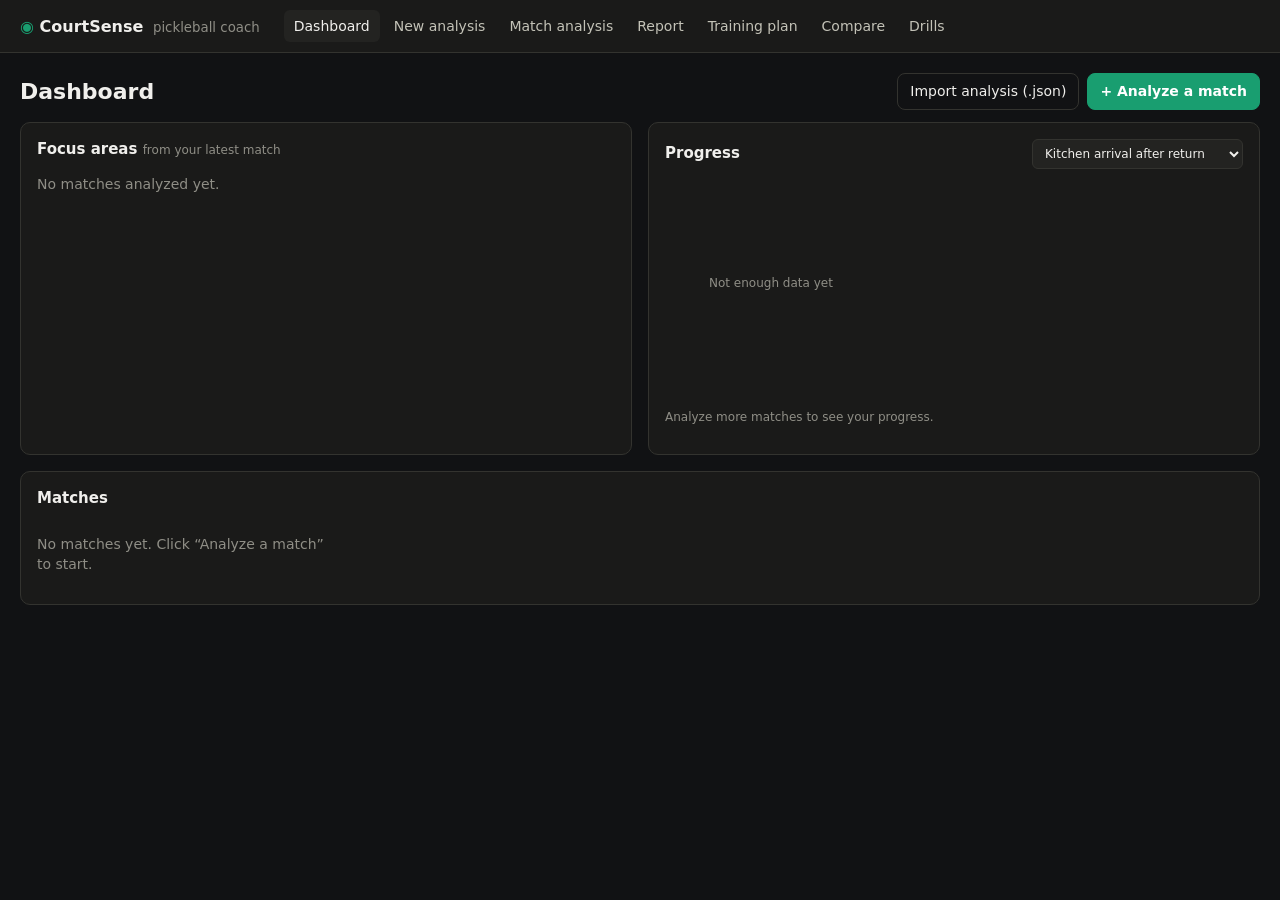
==== app/index.html @ 00f282c9 "Add player and ball calibration steps - Player calibration: detect players on a chosen frame, click-" ====
<!doctype html>
<html lang="en">
<head>
<meta charset="utf-8">
<meta name="viewport" content="width=device-width, initial-scale=1">
<title>CourtSense — Pickleball Coach</title>
<link rel="stylesheet" href="css/styles.css">
</head>
<body>
<header class="topbar no-print">
  <div class="brand"><span class="logo">◉</span> CourtSense <small>pickleball coach</small></div>
  <nav id="nav">
    <button data-view="dashboard" class="active">Dashboard</button>
    <button data-view="new">New analysis</button>
    <button data-view="analysis">Match analysis</button>
    <button data-view="report">Report</button>
    <button data-view="plan">Training plan</button>
    <button data-view="compare">Compare</button>
    <button data-view="drills">Drills</button>
  </nav>
</header>

<main>
  <!-- DASHBOARD -->
  <section id="view-dashboard" class="view active">
    <div class="row-head">
      <h1>Dashboard</h1>
      <div class="actions">
        <label class="btn ghost">Import analysis (.json)<input type="file" id="importJson" accept=".json" hidden></label>
        <button class="btn primary" data-goto="new">+ Analyze a match</button>
      </div>
    </div>
    <div class="grid-2">
      <div class="card">
        <h2>Focus areas <small>from your latest match</small></h2>
        <div id="focusAreas" class="muted">No matches analyzed yet.</div>
      </div>
      <div class="card">
        <div class="row-head small">
          <h2>Progress</h2>
          <select id="trendMetric"></select>
        </div>
        <div class="chart-wrap"><canvas id="trendChart" height="220"></canvas><div class="tooltip" id="trendTip"></div></div>
        <p class="muted small" id="trendNote"></p>
      </div>
    </div>
    <div class="card">
      <h2>Matches</h2>
      <div id="matchList" class="match-list"></div>
    </div>
  </section>

  <!-- NEW ANALYSIS -->
  <section id="view-new" class="view">
    <h1>New analysis</h1>
    <ol class="steps" id="steps">
      <li data-step="1" class="active">Video & setup</li>
      <li data-step="2">Court calibration</li>
      <li data-step="3">Player calibration</li>
      <li data-step="4">Ball calibration</li>
      <li data-step="5">Processing</li>
    </ol>

    <div class="step-pane active" data-pane="1">
      <div class="grid-2">
        <div class="card">
          <h2>1. Choose video</h2>
          <label class="dropzone" id="dropzone">
            <input type="file" id="videoInput" accept="video/*" hidden>
            <div class="dz-icon">⬆</div>
            <div><b>Drop a match video here</b> or click to browse</div>
            <div class="muted small" id="videoInfo">MP4 / MOV / WebM. The video stays on your computer.</div>
          </label>
          <div class="link-import">
            <div class="or"><span>or import from a link</span></div>
            <div class="link-row">
              <input id="linkInput" type="url" placeholder="https://www.youtube.com/watch?v=…  (YouTube, Vimeo, direct .mp4)">
              <button type="button" class="btn" id="linkBtn">Import</button>
            </div>
            <div class="progress slim" id="linkProg" hidden><div></div></div>
            <div class="muted small" id="linkStatus">Only import videos you own or have permission to analyze.</div>
          </div>
          <div class="tips">
            <h3>Recording tips</h3>
            <ul>
              <li>Film from <b>behind the baseline, raised 2–3 m</b>, centered, whole court in frame.</li>
              <li><b>60 fps, 1080p</b>, tripod or fence mount — no hand-held.</li>
              <li>Keep teams on the same ends (trim with start/end if they switch sides).</li>
            </ul>
          </div>
        </div>
        <div class="card">
          <h2>2. Match details</h2>
          <form id="setupForm" class="form">
            <label>Match name <input name="name" placeholder="Sunday doubles vs. Club"></label>
            <div class="form-row">
              <label>Format
                <select name="format"><option value="doubles">Doubles</option><option value="singles">Singles</option></select>
              </label>
              <label>Skill level
                <select name="skill"><option>3.0</option><option selected>3.5</option><option>4.0</option><option>4.5</option></select>
              </label>
            </div>
            <label>Your team is on the
              <select name="myTeam"><option value="A">near side (closest to camera)</option><option value="B">far side</option></select>
            </label>
            <div class="form-row">
              <label>Start (s) <input name="rangeStart" type="number" min="0" step="1" value="0"></label>
              <label>End (s) <input name="rangeEnd" type="number" min="0" step="1" placeholder="end"></label>
            </div>
            <details>
              <summary>Analysis settings</summary>
              <div class="form-row">
                <label>Analysis rate
                  <select name="fps"><option value="5">5 fps (fastest)</option><option value="10" selected>10 fps (balanced)</option><option value="15">15 fps (more accurate)</option><option value="20">20 fps (slow)</option></select>
                </label>
                <label>Pose model
                  <select name="model"><option value="lite" selected>Lite (fast)</option><option value="full">Full (accurate)</option><option value="heavy">Heavy (slowest)</option></select>
                </label>
              </div>
              <label class="check"><input type="checkbox" name="crops" checked> Two-pass crops (better for far-side players)</label>
              <label class="check"><input type="checkbox" name="ball" checked> Ball tracking (experimental)</label>
            </details>
            <button type="button" class="btn primary" id="toCalibrate" disabled>Next: calibrate court →</button>
          </form>
        </div>
      </div>
    </div>

    <div class="step-pane" data-pane="2">
      <div class="card">
        <div class="row-head small">
          <h2>Click the 4 court corners</h2>
          <div class="actions">
            <button class="btn ghost" id="calReset">Reset points</button>
            <button class="btn primary" id="calConfirm" disabled>Next: players →</button>
          </div>
        </div>
        <p class="muted" id="calHint">Click in order: <b>1 far-left</b>, <b>2 far-right</b>, <b>3 near-right</b>, <b>4 near-left</b> (outer baseline/sideline corners). Drag points to adjust.</p>
        <div class="cal-wrap"><canvas id="calCanvas"></canvas></div>
        <label class="scrub">Frame <input type="range" id="calScrub" min="0" max="100" step="0.1" value="0"> <span id="calTime">0:00</span></label>
      </div>
    </div>

    <div class="step-pane" data-pane="3">
      <div class="card">
        <div class="row-head small">
          <h2>Identify the players</h2>
          <div class="actions">
            <button class="btn ghost" id="plBack">← Court</button>
            <button class="btn ghost" id="plDetect">Re-detect on this frame</button>
            <button class="btn primary" id="plConfirm">Next: ball →</button>
          </div>
        </div>
        <p class="muted" id="plHint">Pick a frame where all players are visible and standing apart (ideally near the start of the analysis range). Select a player on the right, then click their skeleton.</p>
        <div class="calib-grid">
          <div class="cal-wrap"><canvas id="plCanvas"></canvas></div>
          <div>
            <div id="plSlots" class="slot-list"></div>
            <p class="muted small">The shirt colour sampled here is used to keep each player's identity when partners cross or someone is briefly hidden. If a player isn't detected, click on their <b>feet</b> to place them manually.</p>
          </div>
        </div>
        <label class="scrub">Frame <input type="range" id="plScrub" min="0" max="100" step="0.1" value="0"> <span id="plTime">0:00</span></label>
      </div>
    </div>

    <div class="step-pane" data-pane="4">
      <div class="card">
        <div class="row-head small">
          <h2>Calibrate the ball</h2>
          <div class="actions">
            <button class="btn ghost" id="ballBack">← Players</button>
            <button class="btn ghost" id="ballTest">Test detection on this frame</button>
            <button class="btn ghost" id="ballSkip">Skip ball tracking</button>
            <button class="btn primary" id="ballConfirm" disabled>Start analysis →</button>
          </div>
        </div>
        <p class="muted" id="ballHint">Scrub to a frame where the ball is clearly visible and click its centre. Set the size so the ring matches the ball. Add 2–3 samples from different spots (sun / shade, near / far) for best results.</p>
        <div class="calib-grid">
          <div class="cal-wrap"><canvas id="ballCanvas"></canvas></div>
          <div>
            <label class="scrub">Ball size <input type="range" id="ballSize" min="3" max="48" step="1" value="10"> <span id="ballSizeVal" class="mono">10 px</span></label>
            <canvas id="ballZoom" width="168" height="168" class="zoom"></canvas>
            <div id="ballSamples" class="sample-list"></div>
            <div id="ballTestResult" class="muted small"></div>
          </div>
        </div>
        <label class="scrub">Frame <input type="range" id="ballScrub" min="0" max="100" step="0.04" value="0"> <span id="ballTime">0:00</span>
          <button type="button" class="btn small ghost" id="ballPrev">◀ frame</button><button type="button" class="btn small ghost" id="ballNext">frame ▶</button></label>
      </div>
    </div>

    <div class="step-pane" data-pane="5">
      <div class="card">
        <div class="row-head small">
          <h2>Analyzing…</h2>
          <button class="btn ghost" id="cancelProc">Cancel</button>
        </div>
        <div class="progress"><div id="procBar"></div></div>
        <p id="procStatus" class="muted">Loading pose model…</p>
        <div class="cal-wrap"><canvas id="procCanvas"></canvas></div>
      </div>
    </div>
  </section>

  <!-- ANALYSIS -->
  <section id="view-analysis" class="view">
    <div id="noMatch" class="card empty">Open a match from the dashboard or start a new analysis.</div>
    <div id="analysisRoot" hidden>
      <div class="row-head">
        <h1 id="matchTitle">Match</h1>
        <div class="actions">
          <button class="btn ghost" id="btnHighlights">▶ Highlights</button>
          <button class="btn ghost" id="btnExportReel">Export reel (.webm)</button>
          <button class="btn ghost" id="btnExportJson">Export data</button>
          <button class="btn ghost" id="btnSettings">Players & settings</button>
        </div>
      </div>
      <div id="attachVideo" class="banner" hidden>
        Video not loaded. <label class="btn primary small">Attach video file<input type="file" id="attachInput" accept="video/*" hidden></label>
        <button class="btn small ghost" id="reimportBtn" hidden>Re-import from link</button>
        <span class="muted small" id="attachNote">Pick the same file you analyzed.</span>
      </div>

      <div class="analysis-grid">
        <div class="player-col">
          <div class="player-wrap" id="playerWrap">
            <video id="video" playsinline preload="auto"></video>
            <canvas id="overlay"></canvas>
          </div>
          <div class="controls">
            <button class="btn icon" id="btnBack" title="Back one step">⏮</button>
            <button class="btn icon" id="btnPlay" title="Play/pause (space)">▶</button>
            <button class="btn icon" id="btnFwd" title="Forward one step">⏭</button>
            <span id="timeLabel" class="mono">0:00 / 0:00</span>
            <span class="sep"></span>
            <span class="speed">
              <button data-rate="0.25">¼×</button><button data-rate="0.5">½×</button><button data-rate="1" class="active">1×</button><button data-rate="2">2×</button>
            </span>
            <span class="sep"></span>
            <label class="toggle"><input type="checkbox" id="tSkel" checked> Skeleton</label>
            <label class="toggle"><input type="checkbox" id="tBall" checked> Ball</label>
            <label class="toggle"><input type="checkbox" id="tCourt" checked> Court</label>
            <label class="toggle"><input type="checkbox" id="tLabels" checked> Labels</label>
          </div>
          <div class="playlist-bar" id="playlistBar" hidden>
            <span id="playlistLabel"></span>
            <button class="btn small ghost" id="plPrev">◀ Prev</button>
            <button class="btn small ghost" id="plNext">Next ▶</button>
            <button class="btn small ghost" id="plStop">✕ Stop</button>
          </div>
          <div class="timeline-wrap"><canvas id="timeline" height="64"></canvas><div class="tooltip" id="tlTip"></div></div>
          <div class="legend small" id="tlLegend"></div>
        </div>

        <aside class="coach-col card">
          <h2>Coach</h2>
          <p id="coachSummary" class="summary"></p>
          <div class="tabs" id="lensTabs">
            <button data-lens="all" class="active">All</button>
            <button data-lens="fix">Fix my game</button>
            <button data-lens="exploit">Exploit opponents</button>
          </div>
          <div id="findings" class="findings"></div>
        </aside>
      </div>

      <div class="grid-3">
        <div class="card">
          <h2>Court view <small>live</small></h2>
          <canvas id="topdown" class="court-canvas"></canvas>
          <div class="legend small" id="playerLegend"></div>
        </div>
        <div class="card">
          <div class="row-head small">
            <h2>Heatmap</h2>
            <div class="actions">
              <select id="heatPlayer"></select>
              <select id="heatMode"><option value="pos">Positions (in rally)</option><option value="contact">Contact points</option></select>
            </div>
          </div>
          <canvas id="heatmap" class="court-canvas"></canvas>
        </div>
        <div class="card">
          <h2>Shot inspector</h2>
          <div id="shotInspector" class="muted">Click a shot tick on the timeline or a shot in the list.</div>
          <div class="chart-wrap"><canvas id="angleChart" height="150"></canvas><div class="tooltip" id="angleTip"></div></div>
        </div>
      </div>

      <div class="card">
        <div class="tabs" id="statTabs">
          <button data-tab="overview" class="active">Overview</button>
          <button data-tab="shots">Shots</button>
          <button data-tab="movement">Movement</button>
          <button data-tab="team">Team</button>
          <button data-tab="rallies">Rallies & outcomes</button>
        </div>
        <div id="statBody"></div>
      </div>
    </div>
  </section>

  <!-- REPORT -->
  <section id="view-report" class="view">
    <div class="row-head no-print">
      <h1>Report</h1>
      <button class="btn primary" onclick="window.print()">Print / save as PDF</button>
    </div>
    <div id="reportBody" class="report"><div class="card empty">Open a match first.</div></div>
  </section>

  <!-- PLAN -->
  <section id="view-plan" class="view">
    <h1>Weekly training plan</h1>
    <div id="planBody"><div class="card empty">Open a match first — the plan is built from your top findings.</div></div>
  </section>

  <!-- COMPARE -->
  <section id="view-compare" class="view">
    <h1>Compare matches</h1>
    <div class="card">
      <div class="form-row">
        <label>Match A <select id="cmpA"></select></label>
        <label>Match B <select id="cmpB"></select></label>
      </div>
      <div id="cmpBody" class="muted">Pick two analyzed matches. Metrics are for the player marked “me”.</div>
    </div>
  </section>

  <!-- DRILLS -->
  <section id="view-drills" class="view">
    <div class="row-head"><h1>Drill library</h1><select id="drillFilter"></select></div>
    <div id="drillGrid" class="drill-grid"></div>
  </section>
</main>

<!-- Settings dialog -->
<dialog id="settingsDlg">
  <form method="dialog" class="form" id="settingsForm">
    <h2>Players & settings</h2>
    <div id="playerEdit"></div>
    <label>Shot detection sensitivity <input type="range" name="sensitivity" min="1.5" max="8" step="0.25"> <span id="sensVal"></span></label>
    <p class="muted small">Lower = detects softer shots (dinks) but more false swings. Changes apply instantly.</p>
    <div class="actions">
      <button class="btn ghost" value="cancel">Close</button>
      <button class="btn primary" value="save" id="saveSettings">Save</button>
    </div>
  </form>
</dialog>

<div id="toast" class="toast"></div>
<script type="module" src="js/main.js"></script>
</body>
</html>
---- app/css/styles.css ----
:root {
  color-scheme: dark;
  --bg: #111214;
  --surface-1: #1a1a19;
  --surface-2: #232321;
  --border: #33332f;
  --text-primary: #f0efec;
  --text-secondary: #c3c2b7;
  --text-muted: #8f8e86;
  --accent: #199e70;
  --team-a: #3987e5;
  --team-a2: #199e70;
  --team-b: #d95926;
  --team-b2: #d55181;
  --sev-high: #e66767;
  --sev-med: #c98500;
  --sev-low: #8f8e86;
  --radius: 10px;
  font-family: Inter, system-ui, -apple-system, "Segoe UI", Roboto, sans-serif;
}
* { box-sizing: border-box; }
[hidden] { display: none !important; }
body { margin: 0; background: var(--bg); color: var(--text-primary); font-size: 14px; line-height: 1.45; }
h1 { font-size: 22px; margin: 0 0 12px; }
h2 { font-size: 15px; margin: 0 0 10px; }
h2 small, h1 small { color: var(--text-muted); font-weight: 400; font-size: 12px; }
h3 { font-size: 13px; margin: 12px 0 6px; color: var(--text-secondary); }
a { color: var(--team-a); }
.muted { color: var(--text-muted); }
.small { font-size: 12px; }
.mono { font-variant-numeric: tabular-nums; font-family: ui-monospace, Consolas, monospace; font-size: 12px; }

.topbar { position: sticky; top: 0; z-index: 10; display: flex; align-items: center; gap: 24px; padding: 10px 20px; background: var(--surface-1); border-bottom: 1px solid var(--border); flex-wrap: wrap; }
.brand { font-weight: 700; font-size: 16px; white-space: nowrap; }
.brand small { color: var(--text-muted); font-weight: 400; margin-left: 4px; }
.logo { color: var(--accent); }
nav { display: flex; gap: 4px; flex-wrap: wrap; }
nav button { background: none; border: 0; color: var(--text-secondary); padding: 6px 10px; border-radius: 6px; cursor: pointer; font: inherit; }
nav button:hover { background: var(--surface-2); }
nav button.active { background: var(--surface-2); color: var(--text-primary); }

main { padding: 20px; max-width: 1500px; margin: 0 auto; }
.view { display: none; }
.view.active { display: block; }

.card { background: var(--surface-1); border: 1px solid var(--border); border-radius: var(--radius); padding: 16px; margin-bottom: 16px; min-width: 0; }
.card.empty { color: var(--text-muted); text-align: center; padding: 40px; }
.grid-2 { display: grid; grid-template-columns: repeat(2, minmax(0, 1fr)); gap: 16px; }
.grid-3 { display: grid; grid-template-columns: repeat(3, minmax(0, 1fr)); gap: 16px; }
.row-head { display: flex; align-items: center; justify-content: space-between; gap: 12px; flex-wrap: wrap; margin-bottom: 12px; }
.row-head.small { margin-bottom: 8px; }
.row-head h1, .row-head h2 { margin: 0; }
.actions { display: flex; gap: 8px; flex-wrap: wrap; align-items: center; }

.btn { display: inline-flex; align-items: center; gap: 6px; border: 1px solid var(--border); background: var(--surface-2); color: var(--text-primary); padding: 7px 12px; border-radius: 8px; cursor: pointer; font: inherit; }
.btn:hover:not(:disabled) { border-color: var(--text-muted); }
.btn:disabled { opacity: .45; cursor: not-allowed; }
.btn.primary { background: var(--accent); border-color: var(--accent); color: #fff; font-weight: 600; }
.btn.ghost { background: transparent; }
.btn.small { padding: 4px 8px; font-size: 12px; }
.btn.icon { padding: 5px 10px; }

select, input[type=text], input[type=number], input[type=url], input:not([type]) { background: var(--surface-2); color: var(--text-primary); border: 1px solid var(--border); border-radius: 6px; padding: 6px 8px; font: inherit; }
.form { display: flex; flex-direction: column; gap: 12px; }
.form label { display: flex; flex-direction: column; gap: 4px; color: var(--text-secondary); font-size: 12px; }
.form label.check { flex-direction: row; align-items: center; gap: 8px; font-size: 13px; }
.form-row { display: flex; gap: 12px; flex-wrap: wrap; }
.form-row > label { flex: 1; min-width: 140px; }
details summary { cursor: pointer; color: var(--text-secondary); margin-bottom: 8px; }
details { display: flex; flex-direction: column; gap: 10px; }

.steps { display: flex; gap: 8px; list-style: none; padding: 0; margin: 0 0 16px; counter-reset: s; flex-wrap: wrap; }
.steps li { counter-increment: s; padding: 6px 12px; border-radius: 20px; background: var(--surface-1); border: 1px solid var(--border); color: var(--text-muted); }
.steps li::before { content: counter(s) ". "; }
.steps li.active { color: var(--text-primary); border-color: var(--accent); }
.steps li.done { color: var(--text-secondary); }
.step-pane { display: none; }
.step-pane.active { display: block; }

.dropzone { display: flex; flex-direction: column; align-items: center; gap: 6px; padding: 32px; border: 2px dashed var(--border); border-radius: var(--radius); cursor: pointer; text-align: center; }
.dropzone:hover, .dropzone.drag { border-color: var(--accent); }
.dz-icon { font-size: 28px; color: var(--accent); }
.link-import { margin-top: 14px; display: flex; flex-direction: column; gap: 8px; }
.link-import .or { display: flex; align-items: center; gap: 10px; color: var(--text-muted); font-size: 12px; }
.link-import .or::before, .link-import .or::after { content: ""; flex: 1; height: 1px; background: var(--border); }
.link-row { display: flex; gap: 8px; }
.link-row input { flex: 1; min-width: 0; }
.progress.slim { height: 4px; margin: 0; }
.tips ul { margin: 0; padding-left: 18px; color: var(--text-secondary); }

.cal-wrap { position: relative; width: 100%; background: #000; border-radius: 8px; overflow: hidden; }
.cal-wrap canvas { display: block; width: 100%; height: auto; cursor: crosshair; }
.calib-grid { display: grid; grid-template-columns: minmax(0, 1fr) 280px; gap: 16px; align-items: start; }
.slot-list, .sample-list { display: flex; flex-direction: column; gap: 8px; margin-bottom: 10px; }
.slot { display: grid; grid-template-columns: 12px 1fr auto; gap: 8px; align-items: center; padding: 8px 10px; border: 1px solid var(--border); border-radius: 8px; background: var(--surface-2); cursor: pointer; }
.slot.active { border-color: var(--accent); box-shadow: 0 0 0 1px var(--accent) inset; }
.slot i { width: 12px; height: 12px; border-radius: 3px; }
.slot input { width: 100%; padding: 4px 6px; }
.slot .meta { grid-column: 2 / 4; font-size: 11px; color: var(--text-muted); display: flex; gap: 6px; align-items: center; }
.swatch { display: inline-block; width: 14px; height: 14px; border-radius: 3px; border: 1px solid var(--border); vertical-align: -3px; }
.sample { display: flex; gap: 8px; align-items: center; font-size: 12px; padding: 6px 8px; background: var(--surface-2); border-radius: 6px; }
.sample button { margin-left: auto; }
.zoom { display: block; width: 168px; height: 168px; border-radius: 8px; border: 1px solid var(--border); background: #000; margin: 6px 0 10px; image-rendering: pixelated; }
@media (max-width: 900px) { .calib-grid { grid-template-columns: minmax(0, 1fr); } }
.scrub { display: flex; gap: 10px; align-items: center; margin-top: 10px; color: var(--text-secondary); }
.scrub input { flex: 1; }
.progress { height: 8px; background: var(--surface-2); border-radius: 4px; overflow: hidden; margin-bottom: 8px; }
.progress div { height: 100%; width: 0; background: var(--accent); transition: width .2s; }

.banner { background: var(--surface-2); border: 1px solid var(--border); border-radius: 8px; padding: 10px 14px; margin-bottom: 12px; display: flex; gap: 12px; align-items: center; flex-wrap: wrap; }

.analysis-grid { display: grid; grid-template-columns: minmax(0, 2.1fr) minmax(300px, 1fr); gap: 16px; margin-bottom: 16px; }
.player-wrap { position: relative; width: 100%; background: #000; border-radius: 8px; overflow: hidden; }
.player-wrap video { display: block; width: 100%; height: 100%; }
.player-wrap canvas { position: absolute; inset: 0; width: 100%; height: 100%; pointer-events: none; }
.controls { display: flex; align-items: center; gap: 8px; flex-wrap: wrap; padding: 8px 0; }
.controls .sep { width: 1px; height: 20px; background: var(--border); }
.speed button { background: var(--surface-2); border: 1px solid var(--border); color: var(--text-secondary); padding: 3px 7px; cursor: pointer; font: inherit; font-size: 12px; }
.speed button:first-child { border-radius: 6px 0 0 6px; }
.speed button:last-child { border-radius: 0 6px 6px 0; }
.speed button.active { color: var(--text-primary); background: var(--border); }
.toggle { display: inline-flex; gap: 4px; align-items: center; color: var(--text-secondary); font-size: 12px; cursor: pointer; }
.playlist-bar { display: flex; gap: 8px; align-items: center; background: var(--surface-2); border-radius: 8px; padding: 6px 10px; margin-bottom: 8px; flex-wrap: wrap; }
.playlist-bar span { flex: 1; font-size: 12px; }
.timeline-wrap, .chart-wrap { position: relative; }
#timeline { width: 100%; height: 64px; display: block; cursor: pointer; background: var(--surface-1); border-radius: 6px; }
#trendChart { width: 100%; height: 220px; display: block; }
#angleChart { width: 100%; height: 150px; display: block; margin-top: 8px; }
.legend { display: flex; gap: 12px; flex-wrap: wrap; margin-top: 6px; color: var(--text-secondary); }
.legend i { display: inline-block; width: 10px; height: 10px; border-radius: 3px; margin-right: 4px; vertical-align: -1px; }
.tooltip { position: absolute; pointer-events: none; background: var(--surface-2); border: 1px solid var(--border); border-radius: 6px; padding: 6px 8px; font-size: 12px; display: none; z-index: 5; white-space: nowrap; color: var(--text-primary); }

.coach-col { max-height: 820px; overflow: auto; margin-bottom: 0; }
.summary { color: var(--text-secondary); margin-top: 0; }
.tabs { display: flex; gap: 4px; margin-bottom: 12px; flex-wrap: wrap; }
.tabs button { background: var(--surface-2); border: 1px solid var(--border); color: var(--text-secondary); border-radius: 16px; padding: 4px 10px; cursor: pointer; font: inherit; font-size: 12px; }
.tabs button.active { color: var(--text-primary); border-color: var(--accent); }
.findings { display: flex; flex-direction: column; gap: 10px; }
.finding { border: 1px solid var(--border); border-left: 3px solid var(--sev-low); border-radius: 8px; padding: 10px 12px; background: var(--surface-2); cursor: pointer; }
.finding.sev-high { border-left-color: var(--sev-high); }
.finding.sev-medium { border-left-color: var(--sev-med); }
.finding.selected { outline: 1px solid var(--accent); }
.finding .f-head { display: flex; justify-content: space-between; gap: 8px; align-items: baseline; }
.finding .f-title { font-weight: 600; }
.finding .f-player { color: var(--text-muted); font-size: 12px; }
.chip { font-size: 11px; padding: 1px 7px; border-radius: 10px; border: 1px solid var(--border); white-space: nowrap; color: var(--text-secondary); }
.chip.sev-high { color: var(--sev-high); border-color: var(--sev-high); }
.chip.sev-medium { color: var(--sev-med); border-color: var(--sev-med); }
.chip.lens { color: var(--text-muted); }
.finding .f-evidence { font-size: 12px; color: var(--text-secondary); margin: 6px 0; font-variant-numeric: tabular-nums; }
.finding p { margin: 4px 0; font-size: 13px; }
.finding .f-label { color: var(--text-muted); font-size: 11px; text-transform: uppercase; letter-spacing: .04em; }
.finding .f-actions { display: flex; gap: 6px; margin-top: 8px; flex-wrap: wrap; }

.court-canvas { width: 100%; max-width: 260px; display: block; margin: 0 auto; aspect-ratio: 32 / 60; }

table { width: 100%; border-collapse: collapse; font-size: 13px; font-variant-numeric: tabular-nums; }
th, td { text-align: left; padding: 6px 8px; border-bottom: 1px solid var(--border); }
th { color: var(--text-muted); font-weight: 500; font-size: 12px; }
td.num, th.num { text-align: right; }
.bar { height: 8px; border-radius: 4px; background: var(--surface-2); overflow: hidden; display: flex; gap: 2px; min-width: 120px; }
.bar span { display: block; height: 100%; }
.delta-good { color: #0ca30c; }
.delta-bad { color: var(--sev-high); }
.rally-row td { vertical-align: middle; }
.rally-row select { padding: 3px 6px; font-size: 12px; }

.match-list { display: grid; grid-template-columns: repeat(auto-fill, minmax(260px, 1fr)); gap: 12px; }
.match-card { background: var(--surface-2); border: 1px solid var(--border); border-radius: 8px; padding: 12px; display: flex; flex-direction: column; gap: 6px; }
.match-card .actions { margin-top: 6px; }
.focus-item { display: flex; gap: 10px; align-items: flex-start; padding: 8px 0; border-bottom: 1px solid var(--border); }
.focus-item:last-child { border-bottom: 0; }
.focus-num { font-weight: 700; color: var(--accent); font-size: 18px; width: 20px; }

.plan-grid { display: grid; grid-template-columns: repeat(auto-fill, minmax(220px, 1fr)); gap: 12px; }
.day { background: var(--surface-1); border: 1px solid var(--border); border-radius: 8px; padding: 12px; }
.day h3 { margin-top: 0; color: var(--text-primary); }
.day.rest { opacity: .7; }
.day ul { padding-left: 18px; margin: 6px 0; }
.drill-grid { display: grid; grid-template-columns: repeat(auto-fill, minmax(300px, 1fr)); gap: 12px; }
.drill { background: var(--surface-1); border: 1px solid var(--border); border-radius: 8px; padding: 14px; }
.drill h3 { margin: 0 0 4px; color: var(--text-primary); font-size: 14px; }
.drill ol { padding-left: 18px; margin: 6px 0; }
.drill.highlight { border-color: var(--accent); }

dialog { background: var(--surface-1); color: var(--text-primary); border: 1px solid var(--border); border-radius: var(--radius); padding: 20px; width: min(520px, 92vw); }
dialog::backdrop { background: rgba(0,0,0,.6); }
.player-edit-row { display: grid; grid-template-columns: 14px 1fr auto; gap: 8px; align-items: center; margin-bottom: 8px; }
.player-edit-row i { width: 12px; height: 12px; border-radius: 3px; }

.toast { position: fixed; bottom: 20px; left: 50%; transform: translateX(-50%); background: var(--surface-2); border: 1px solid var(--border); padding: 10px 16px; border-radius: 8px; opacity: 0; transition: opacity .2s; pointer-events: none; z-index: 50; }
.toast.show { opacity: 1; }

.report h2 { margin-top: 18px; }
.report .kpis { display: grid; grid-template-columns: repeat(auto-fill, minmax(150px, 1fr)); gap: 10px; }
.kpi { background: var(--surface-2); border-radius: 8px; padding: 10px; }
.kpi b { display: block; font-size: 20px; }
.kpi span { color: var(--text-muted); font-size: 12px; }

@media (max-width: 1100px) {
  .analysis-grid, .grid-3 { grid-template-columns: minmax(0, 1fr); }
  .coach-col { max-height: none; }
}
@media (max-width: 760px) {
  .grid-2 { grid-template-columns: minmax(0, 1fr); }
  main { padding: 12px 16px; }
}
@media print {
  body { background: #fff; color: #000; }
  .no-print, .topbar { display: none !important; }
  .view { display: none !important; }
  #view-report { display: block !important; }
  .card, .kpi, .finding { background: #fff !important; color: #000; border-color: #bbb; }
  .muted, th { color: #555; }
}
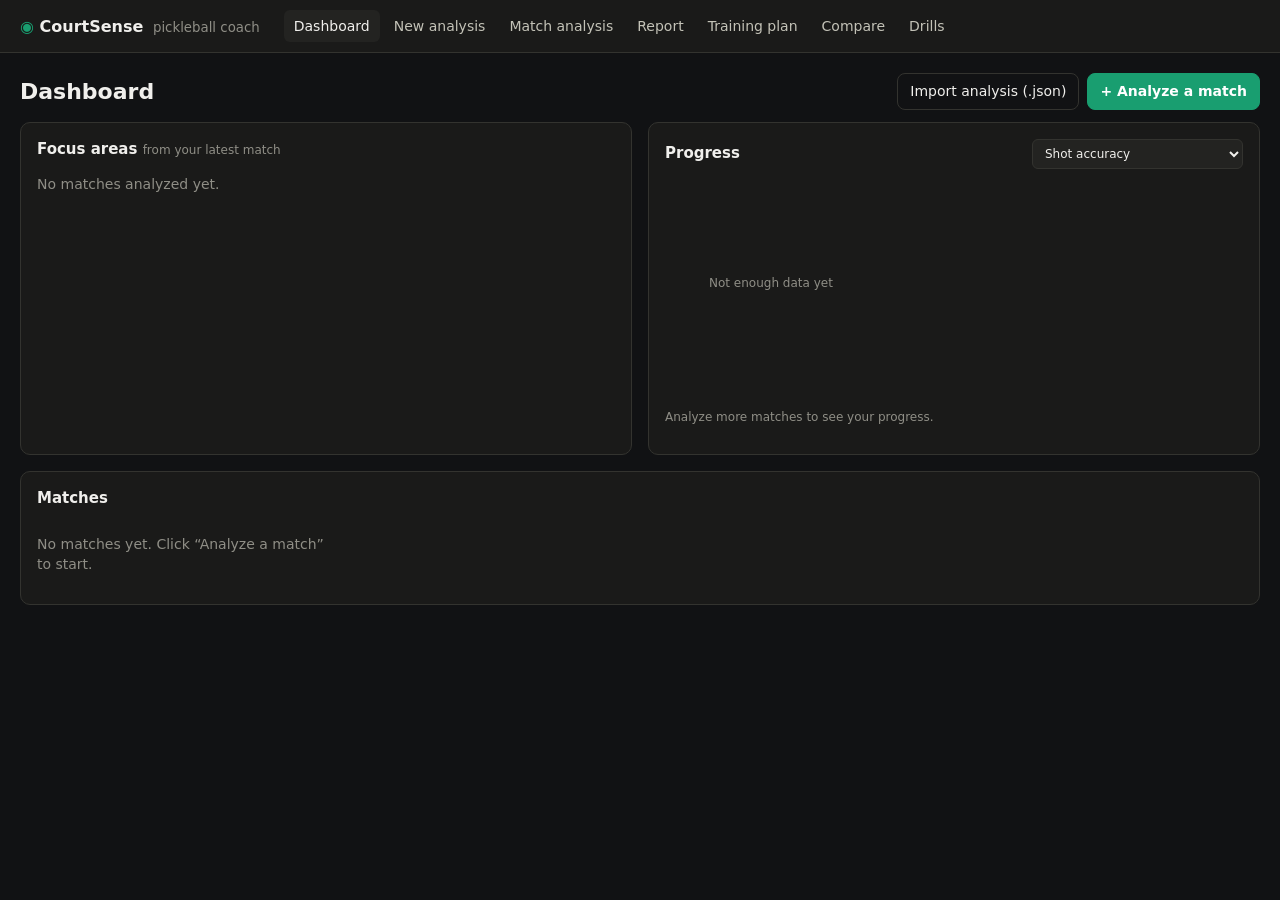
==== commit 1168f8b4: "Add game review accuracy, game-time trimming and analyzed-video export - Game review: every shot rat" ====
--- a/app/index.html
+++ b/app/index.html
@@ -85,7 +85,7 @@
             <ul>
               <li>Film from <b>behind the baseline, raised 2–3 m</b>, centered, whole court in frame.</li>
               <li><b>60 fps, 1080p</b>, tripod or fence mount — no hand-held.</li>
-              <li>Keep teams on the same ends (trim with start/end if they switch sides).</li>
+              <li>If teams switch ends, split them into separate games in <b>Game time</b> and analyze each part separately.</li>
             </ul>
           </div>
         </div>
@@ -104,10 +104,6 @@
             <label>Your team is on the
               <select name="myTeam"><option value="A">near side (closest to camera)</option><option value="B">far side</option></select>
             </label>
-            <div class="form-row">
-              <label>Start (s) <input name="rangeStart" type="number" min="0" step="1" value="0"></label>
-              <label>End (s) <input name="rangeEnd" type="number" min="0" step="1" placeholder="end"></label>
-            </div>
             <details>
               <summary>Analysis settings</summary>
               <div class="form-row">
@@ -120,9 +116,41 @@
               </div>
               <label class="check"><input type="checkbox" name="crops" checked> Two-pass crops (better for far-side players)</label>
               <label class="check"><input type="checkbox" name="ball" checked> Ball tracking (experimental)</label>
+              <label class="check"><input type="checkbox" name="keepVideo" checked> Keep a copy of the video in the app (reopen without re-attaching)</label>
             </details>
             <button type="button" class="btn primary" id="toCalibrate" disabled>Next: calibrate court →</button>
           </form>
+        </div>
+      </div>
+
+      <div class="card" id="trimCard" hidden>
+        <div class="row-head small">
+          <h2>3. Game time <small>analyze only while the game is on — skip warm-up, breaks and dead time</small></h2>
+          <div class="actions">
+            <button type="button" class="btn ghost" id="trimAuto">Suggest from motion</button>
+            <button type="button" class="btn ghost" id="trimAll">Use whole video</button>
+          </div>
+        </div>
+        <div class="trim-grid">
+          <div>
+            <div class="player-wrap"><video id="trimVideo" muted playsinline preload="auto"></video></div>
+            <canvas id="trimBar" title="Click to jump"></canvas>
+            <div class="controls">
+              <button type="button" class="btn icon" id="trimPlay">▶</button>
+              <button type="button" class="btn small ghost" id="trimBack5">−5 s</button>
+              <button type="button" class="btn small ghost" id="trimFwd5">+5 s</button>
+              <span id="trimTime" class="mono">0:00</span>
+              <span class="sep"></span>
+              <button type="button" class="btn" id="trimStartBtn">⇤ Set game start</button>
+              <button type="button" class="btn" id="trimEndBtn">Set game end ⇥</button>
+            </div>
+          </div>
+          <div>
+            <div id="trimList" class="slot-list"></div>
+            <button type="button" class="btn small ghost" id="trimAdd">+ Split / add another game here</button>
+            <p id="trimSummary" class="small"></p>
+            <p class="muted small">Play the video and press <b>Set game start</b> when the first serve happens and <b>Set game end</b> after the last point. For several games, use <b>Split / add</b> at a break. <b>Suggest from motion</b> scans the video and proposes segments for you to check.</p>
+          </div>
         </div>
       </div>
     </div>
@@ -211,7 +239,8 @@
         <h1 id="matchTitle">Match</h1>
         <div class="actions">
           <button class="btn ghost" id="btnHighlights">▶ Highlights</button>
-          <button class="btn ghost" id="btnExportReel">Export reel (.webm)</button>
+          <button class="btn primary" id="btnSaveVideo">💾 Save analyzed video</button>
+          <button class="btn ghost" id="btnStoreVideo">Keep video in app</button>
           <button class="btn ghost" id="btnExportJson">Export data</button>
           <button class="btn ghost" id="btnSettings">Players & settings</button>
         </div>
@@ -220,6 +249,21 @@
         Video not loaded. <label class="btn primary small">Attach video file<input type="file" id="attachInput" accept="video/*" hidden></label>
         <button class="btn small ghost" id="reimportBtn" hidden>Re-import from link</button>
         <span class="muted small" id="attachNote">Pick the same file you analyzed.</span>
+      </div>
+
+      <div class="card" id="reviewCard">
+        <div class="row-head small">
+          <h2>Game review <small>shot-by-shot accuracy</small></h2>
+          <span class="muted small" id="reviewNote"></span>
+        </div>
+        <div class="review-grid">
+          <div id="accTiles" class="acc-tiles"></div>
+          <div id="accTable"></div>
+          <div>
+            <div class="chart-wrap"><canvas id="accChart"></canvas><div class="tooltip" id="accTip"></div></div>
+            <div class="legend small" id="accLegend"></div>
+          </div>
+        </div>
       </div>
 
       <div class="analysis-grid">
@@ -349,6 +393,49 @@
   </form>
 </dialog>
 
+<!-- Save analyzed video dialog -->
+<dialog id="exportDlg">
+  <form method="dialog" class="form" id="exportForm">
+    <h2>Save analyzed video</h2>
+    <p class="muted small" id="exFormat"></p>
+    <label>What to include
+      <select name="range">
+        <option value="all">Whole analyzed range</option>
+        <option value="rallies" selected>Rallies only (skip dead time)</option>
+        <option value="highlights">Highlights (best rallies)</option>
+        <option value="finding">Clips of the selected finding</option>
+      </select>
+    </label>
+    <div class="form-row">
+      <label>Resolution
+        <select name="height"><option value="720" selected>720p</option><option value="1080">1080p</option><option value="0">Source</option></select>
+      </label>
+      <label>Frame rate
+        <select name="fps"><option value="30" selected>30 fps</option><option value="24">24 fps</option><option value="15">15 fps (faster export)</option></select>
+      </label>
+    </div>
+    <fieldset class="checks">
+      <legend>Burn into the video</legend>
+      <label class="check"><input type="checkbox" name="skel" checked> Skeletons</label>
+      <label class="check"><input type="checkbox" name="court" checked> Court lines & kitchen</label>
+      <label class="check"><input type="checkbox" name="ball" checked> Ball trail</label>
+      <label class="check"><input type="checkbox" name="labels" checked> Player labels</label>
+      <label class="check"><input type="checkbox" name="minimap" checked> Mini court map</label>
+      <label class="check"><input type="checkbox" name="hud" checked> Rally & shot info</label>
+      <label class="check"><input type="checkbox" name="notes" checked> Coach notes (findings)</label>
+    </fieldset>
+    <p class="muted small" id="exEstimate"></p>
+    <div id="exProgressWrap" hidden>
+      <div class="progress"><div id="exBar"></div></div>
+      <p class="small" id="exStatus"></p>
+    </div>
+    <div class="actions">
+      <button type="button" class="btn ghost" id="exClose">Close</button>
+      <button type="button" class="btn primary" id="exStart">Save video</button>
+    </div>
+  </form>
+</dialog>
+
 <div id="toast" class="toast"></div>
 <script type="module" src="js/main.js"></script>
 </body>
--- a/app/css/styles.css
+++ b/app/css/styles.css
@@ -90,6 +90,11 @@
 
 .cal-wrap { position: relative; width: 100%; background: #000; border-radius: 8px; overflow: hidden; }
 .cal-wrap canvas { display: block; width: 100%; height: auto; cursor: crosshair; }
+.trim-grid { display: grid; grid-template-columns: minmax(0, 1.6fr) minmax(260px, 1fr); gap: 16px; align-items: start; }
+#trimBar { width: 100%; height: 44px; display: block; margin-top: 8px; border-radius: 6px; cursor: pointer; }
+.seg-times { display: flex; align-items: center; gap: 6px; color: var(--text-muted); }
+.seg-times input { width: 64px; font-variant-numeric: tabular-nums; }
+@media (max-width: 900px) { .trim-grid { grid-template-columns: minmax(0, 1fr); } }
 .calib-grid { display: grid; grid-template-columns: minmax(0, 1fr) 280px; gap: 16px; align-items: start; }
 .slot-list, .sample-list { display: flex; flex-direction: column; gap: 8px; margin-bottom: 10px; }
 .slot { display: grid; grid-template-columns: 12px 1fr auto; gap: 8px; align-items: center; padding: 8px 10px; border: 1px solid var(--border); border-radius: 8px; background: var(--surface-2); cursor: pointer; }
@@ -152,6 +157,20 @@
 .finding .f-label { color: var(--text-muted); font-size: 11px; text-transform: uppercase; letter-spacing: .04em; }
 .finding .f-actions { display: flex; gap: 6px; margin-top: 8px; flex-wrap: wrap; }
 
+.review-grid { display: grid; grid-template-columns: minmax(0, 1fr) minmax(0, 1.3fr) minmax(0, 1.2fr); gap: 16px; align-items: start; }
+.acc-tiles { display: grid; grid-template-columns: repeat(2, minmax(0, 1fr)); gap: 8px; }
+.acc-tile { background: var(--surface-2); border-radius: 8px; padding: 10px; border-top: 3px solid var(--border); }
+.acc-tile b { display: block; font-size: 26px; font-variant-numeric: tabular-nums; line-height: 1.1; }
+.acc-tile span { color: var(--text-secondary); font-size: 12px; }
+.acc-tile small { color: var(--text-muted); font-size: 11px; display: block; }
+.cls-sym { display: inline-block; min-width: 22px; text-align: center; font-weight: 700; border-radius: 4px; padding: 0 3px; color: #fff; font-size: 11px; margin-right: 6px; }
+td.count a { color: var(--text-primary); text-decoration: none; display: inline-block; min-width: 22px; text-align: right; }
+td.count a:hover { text-decoration: underline; }
+td.count a.zero { color: var(--text-muted); pointer-events: none; }
+#accChart { width: 100%; height: 170px; display: block; }
+.why { margin: 6px 0 0; padding-left: 16px; font-size: 12px; color: var(--text-secondary); }
+.why .pos { color: #0ca30c; } .why .neg { color: var(--sev-high); }
+@media (max-width: 1100px) { .review-grid { grid-template-columns: minmax(0, 1fr); } }
 .court-canvas { width: 100%; max-width: 260px; display: block; margin: 0 auto; aspect-ratio: 32 / 60; }
 
 table { width: 100%; border-collapse: collapse; font-size: 13px; font-variant-numeric: tabular-nums; }
@@ -184,6 +203,8 @@
 .drill.highlight { border-color: var(--accent); }
 
 dialog { background: var(--surface-1); color: var(--text-primary); border: 1px solid var(--border); border-radius: var(--radius); padding: 20px; width: min(520px, 92vw); }
+fieldset.checks { border: 1px solid var(--border); border-radius: 8px; padding: 8px 12px; display: grid; grid-template-columns: repeat(2, minmax(0, 1fr)); gap: 6px; margin: 0; }
+fieldset.checks legend { color: var(--text-secondary); font-size: 12px; padding: 0 4px; }
 dialog::backdrop { background: rgba(0,0,0,.6); }
 .player-edit-row { display: grid; grid-template-columns: 14px 1fr auto; gap: 8px; align-items: center; margin-bottom: 8px; }
 .player-edit-row i { width: 12px; height: 12px; border-radius: 3px; }
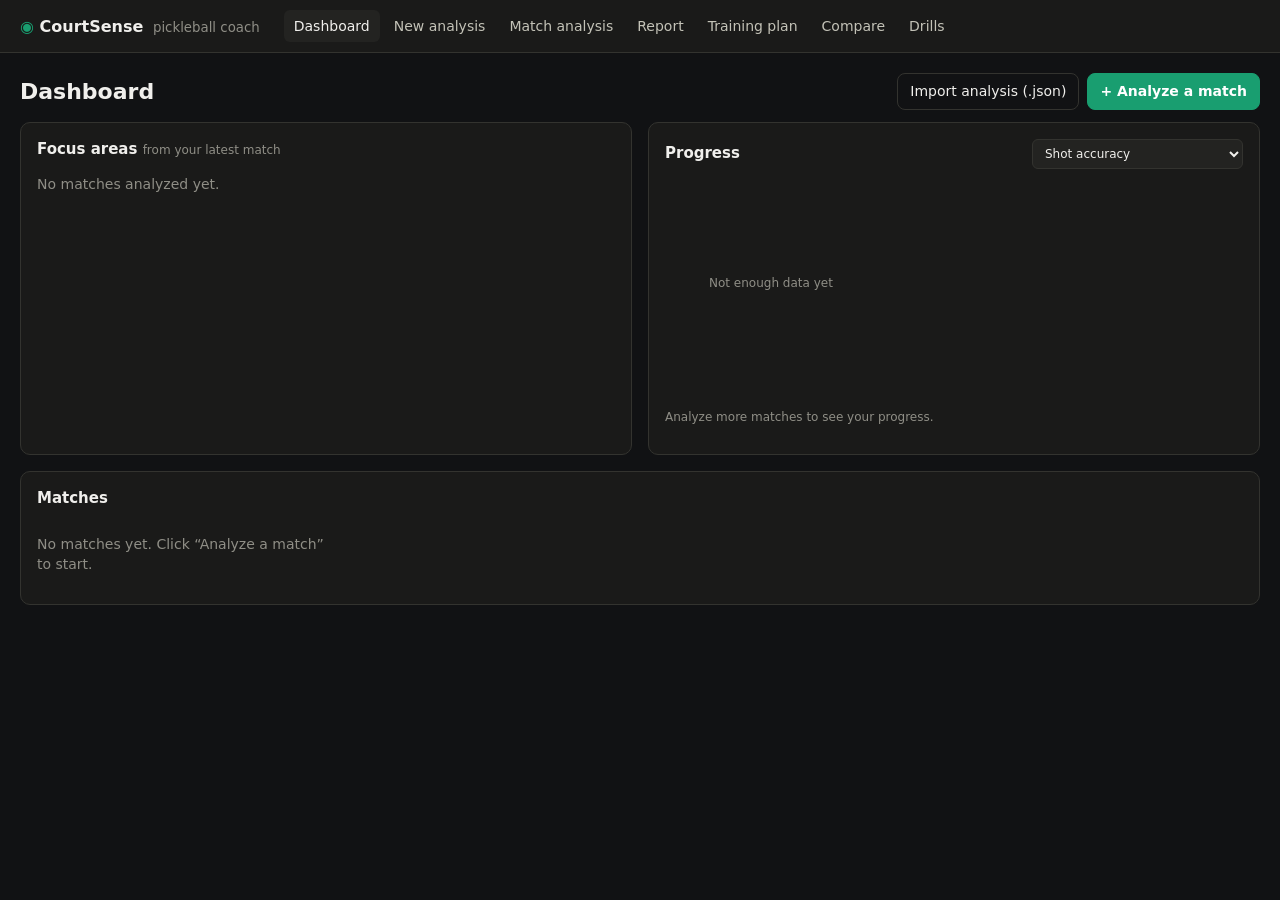
==== commit 0427ca8b: "Add eraser for spectators and video playback during calibration - Eraser ignore-zones (mask.js): pai" ====
--- a/app/index.html
+++ b/app/index.html
@@ -166,7 +166,9 @@
         </div>
         <p class="muted" id="calHint">Click in order: <b>1 far-left</b>, <b>2 far-right</b>, <b>3 near-right</b>, <b>4 near-left</b> (outer baseline/sideline corners). Drag points to adjust.</p>
         <div class="cal-wrap"><canvas id="calCanvas"></canvas></div>
-        <label class="scrub">Frame <input type="range" id="calScrub" min="0" max="100" step="0.1" value="0"> <span id="calTime">0:00</span></label>
+        <label class="scrub"><button type="button" class="btn icon" id="calPlay" title="Play / pause">▶</button>
+          <select id="calSpeed"><option value="0.5">½×</option><option value="1" selected>1×</option><option value="2">2×</option></select>
+          Frame <input type="range" id="calScrub" min="0" max="100" step="0.1" value="0"> <span id="calTime">0:00</span></label>
       </div>
     </div>
 
@@ -181,6 +183,16 @@
           </div>
         </div>
         <p class="muted" id="plHint">Pick a frame where all players are visible and standing apart (ideally near the start of the analysis range). Select a player on the right, then click their skeleton.</p>
+        <div class="toolbar">
+          <div class="seg">
+            <button type="button" class="on" data-pltool="select">🖐 Identify players</button>
+            <button type="button" data-pltool="erase" title="Paint over spectators, benches or the next court so they are never detected">🧽 Eraser</button>
+            <button type="button" data-pltool="restore" title="Paint to un-erase">↺ Un-erase</button>
+          </div>
+          <label class="brush">Brush <input type="range" id="plBrush" min="1" max="12" step="0.5" value="4"></label>
+          <button type="button" class="btn small ghost" id="plEraseClear">Clear erased areas</button>
+          <span class="muted small" id="plEraseInfo"></span>
+        </div>
         <div class="calib-grid">
           <div class="cal-wrap"><canvas id="plCanvas"></canvas></div>
           <div>
@@ -188,7 +200,9 @@
             <p class="muted small">The shirt colour sampled here is used to keep each player's identity when partners cross or someone is briefly hidden. If a player isn't detected, click on their <b>feet</b> to place them manually.</p>
           </div>
         </div>
-        <label class="scrub">Frame <input type="range" id="plScrub" min="0" max="100" step="0.1" value="0"> <span id="plTime">0:00</span></label>
+        <label class="scrub"><button type="button" class="btn icon" id="plPlay" title="Play / pause">▶</button>
+          <select id="plSpeed" title="Playback speed"><option value="0.25">¼×</option><option value="0.5">½×</option><option value="1" selected>1×</option></select>
+          Frame <input type="range" id="plScrub" min="0" max="100" step="0.04" value="0"> <span id="plTime">0:00</span></label>
       </div>
     </div>
 
@@ -203,7 +217,7 @@
             <button class="btn primary" id="ballConfirm" disabled>Start analysis →</button>
           </div>
         </div>
-        <p class="muted" id="ballHint">Scrub to a frame where the ball is clearly visible and click its centre. Set the size so the ring matches the ball. Add 2–3 samples from different spots (sun / shade, near / far) for best results.</p>
+        <p class="muted" id="ballHint">Press ▶ (slow motion helps) and pause when the ball is clearly visible, then click its centre. Use ◀/▶ frame to fine-tune. Set the size so the ring matches the ball. Add 2–3 samples from different spots (sun / shade, near / far) for best results.</p>
         <div class="calib-grid">
           <div class="cal-wrap"><canvas id="ballCanvas"></canvas></div>
           <div>
@@ -213,7 +227,9 @@
             <div id="ballTestResult" class="muted small"></div>
           </div>
         </div>
-        <label class="scrub">Frame <input type="range" id="ballScrub" min="0" max="100" step="0.04" value="0"> <span id="ballTime">0:00</span>
+        <label class="scrub"><button type="button" class="btn icon" id="ballPlay" title="Play / pause — pause when the ball is visible">▶</button>
+          <select id="ballSpeed" title="Playback speed"><option value="0.1">0.1×</option><option value="0.25" selected>¼×</option><option value="0.5">½×</option><option value="1">1×</option></select>
+          Frame <input type="range" id="ballScrub" min="0" max="100" step="0.04" value="0"> <span id="ballTime">0:00</span>
           <button type="button" class="btn small ghost" id="ballPrev">◀ frame</button><button type="button" class="btn small ghost" id="ballNext">frame ▶</button></label>
       </div>
     </div>
@@ -241,6 +257,7 @@
           <button class="btn ghost" id="btnHighlights">▶ Highlights</button>
           <button class="btn primary" id="btnSaveVideo">💾 Save analyzed video</button>
           <button class="btn ghost" id="btnStoreVideo">Keep video in app</button>
+          <button class="btn ghost" id="btnErase" title="Remove spectators or other wrong detections">🧽 Erase spectators</button>
           <button class="btn ghost" id="btnExportJson">Export data</button>
           <button class="btn ghost" id="btnSettings">Players & settings</button>
         </div>
@@ -286,6 +303,19 @@
             <label class="toggle"><input type="checkbox" id="tBall" checked> Ball</label>
             <label class="toggle"><input type="checkbox" id="tCourt" checked> Court</label>
             <label class="toggle"><input type="checkbox" id="tLabels" checked> Labels</label>
+          </div>
+          <div class="toolbar erase-bar" id="eraseBar" hidden>
+            <b>Eraser</b>
+            <div class="seg">
+              <button type="button" class="on" data-etool="erase">🧽 Erase</button>
+              <button type="button" data-etool="restore">↺ Un-erase</button>
+            </div>
+            <label class="brush">Brush <input type="range" id="eBrush" min="1" max="12" step="0.5" value="4"></label>
+            <button type="button" class="btn small primary" id="eApply">Remove detections in erased areas</button>
+            <button type="button" class="btn small ghost" id="eReanalyze" title="Run the analysis again; erased areas are ignored from the start">Re-analyze with erased areas</button>
+            <button type="button" class="btn small ghost" id="eUndo" disabled>Undo last removal</button>
+            <button type="button" class="btn small ghost" id="eDone">Done</button>
+            <span class="muted small" id="eInfo">Paint over spectators on the video. Removing applies to the whole match.</span>
           </div>
           <div class="playlist-bar" id="playlistBar" hidden>
             <span id="playlistLabel"></span>
--- a/app/css/styles.css
+++ b/app/css/styles.css
@@ -102,6 +102,17 @@
 .slot i { width: 12px; height: 12px; border-radius: 3px; }
 .slot input { width: 100%; padding: 4px 6px; }
 .slot .meta { grid-column: 2 / 4; font-size: 11px; color: var(--text-muted); display: flex; gap: 6px; align-items: center; }
+.toolbar { display: flex; gap: 10px; align-items: center; flex-wrap: wrap; margin: 4px 0 10px; }
+.erase-bar { background: var(--surface-2); border: 1px solid var(--sev-high); border-radius: 8px; padding: 8px 10px; }
+.seg { display: inline-flex; }
+.seg button { background: var(--surface-2); border: 1px solid var(--border); color: var(--text-secondary); padding: 5px 10px; font: inherit; font-size: 12px; cursor: pointer; }
+.seg button:first-child { border-radius: 6px 0 0 6px; }
+.seg button:last-child { border-radius: 0 6px 6px 0; }
+.seg button.on { color: var(--text-primary); background: var(--border); border-color: var(--text-muted); }
+.brush { display: inline-flex; gap: 6px; align-items: center; color: var(--text-secondary); font-size: 12px; }
+.player-wrap canvas.painting { pointer-events: auto; cursor: cell; }
+.hand-pick button { background: var(--surface-1); border: 1px solid var(--border); color: var(--text-secondary); border-radius: 4px; padding: 1px 6px; font: inherit; font-size: 11px; cursor: pointer; }
+.hand-pick button.on { border-color: #eedd33; color: var(--text-primary); }
 .swatch { display: inline-block; width: 14px; height: 14px; border-radius: 3px; border: 1px solid var(--border); vertical-align: -3px; }
 .sample { display: flex; gap: 8px; align-items: center; font-size: 12px; padding: 6px 8px; background: var(--surface-2); border-radius: 6px; }
 .sample button { margin-left: auto; }
@@ -206,7 +217,7 @@
 fieldset.checks { border: 1px solid var(--border); border-radius: 8px; padding: 8px 12px; display: grid; grid-template-columns: repeat(2, minmax(0, 1fr)); gap: 6px; margin: 0; }
 fieldset.checks legend { color: var(--text-secondary); font-size: 12px; padding: 0 4px; }
 dialog::backdrop { background: rgba(0,0,0,.6); }
-.player-edit-row { display: grid; grid-template-columns: 14px 1fr auto; gap: 8px; align-items: center; margin-bottom: 8px; }
+.player-edit-row { display: grid; grid-template-columns: 14px 1fr auto auto; gap: 8px; align-items: center; margin-bottom: 8px; }
 .player-edit-row i { width: 12px; height: 12px; border-radius: 3px; }
 
 .toast { position: fixed; bottom: 20px; left: 50%; transform: translateX(-50%); background: var(--surface-2); border: 1px solid var(--border); padding: 10px 16px; border-radius: 8px; opacity: 0; transition: opacity .2s; pointer-events: none; z-index: 50; }
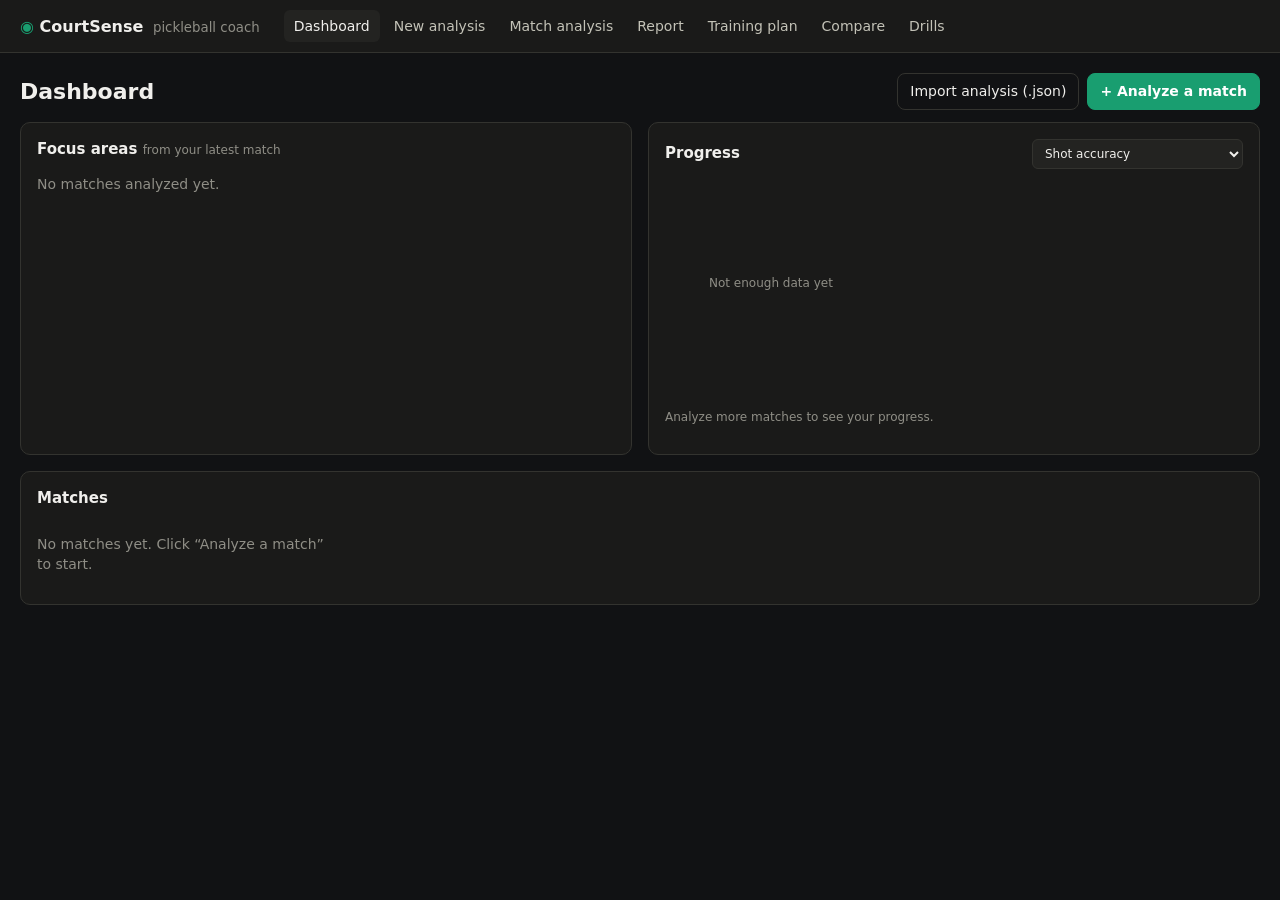
==== commit e894c6f4: "Improve calibration, tracking, and match analysis" ====
--- a/app/index.html
+++ b/app/index.html
@@ -158,13 +158,13 @@
     <div class="step-pane" data-pane="2">
       <div class="card">
         <div class="row-head small">
-          <h2>Click the 4 court corners</h2>
+          <h2>Place the 4 court corners</h2>
           <div class="actions">
             <button class="btn ghost" id="calReset">Reset points</button>
             <button class="btn primary" id="calConfirm" disabled>Next: players →</button>
           </div>
         </div>
-        <p class="muted" id="calHint">Click in order: <b>1 far-left</b>, <b>2 far-right</b>, <b>3 near-right</b>, <b>4 near-left</b> (outer baseline/sideline corners). Drag points to adjust.</p>
+        <p class="muted" id="calHint">Click in order: <b>1 far-left</b>, <b>2 far-right</b>, <b>3 near-right</b>, <b>4 near-left</b>. For portrait or cropped video, place missing corners in the dark outside-video area where the visible court lines would meet.</p>
         <div class="cal-wrap"><canvas id="calCanvas"></canvas></div>
         <label class="scrub"><button type="button" class="btn icon" id="calPlay" title="Play / pause">▶</button>
           <select id="calSpeed"><option value="0.5">½×</option><option value="1" selected>1×</option><option value="2">2×</option></select>
@@ -182,10 +182,11 @@
             <button class="btn primary" id="plConfirm">Next: ball →</button>
           </div>
         </div>
-        <p class="muted" id="plHint">Pick a frame where all players are visible and standing apart (ideally near the start of the analysis range). Select a player on the right, then click their skeleton.</p>
+        <p class="muted" id="plHint">Pick a frame where all players are visible and standing apart. Select a player on the right, then <b>draw a box around them</b> — their skeleton is fitted inside it. Drag any joint to correct it.</p>
         <div class="toolbar">
           <div class="seg">
-            <button type="button" class="on" data-pltool="select">🖐 Identify players</button>
+            <button type="button" class="on" data-pltool="draw" title="Drag a box around the selected player to fit their skeleton; drag a joint to move it">✏️ Draw skeleton</button>
+            <button type="button" data-pltool="select" title="Click a detected skeleton to give it to the selected player">🖐 Click to pick</button>
             <button type="button" data-pltool="erase" title="Paint over spectators, benches or the next court so they are never detected">🧽 Eraser</button>
             <button type="button" data-pltool="restore" title="Paint to un-erase">↺ Un-erase</button>
           </div>
@@ -197,7 +198,13 @@
           <div class="cal-wrap"><canvas id="plCanvas"></canvas></div>
           <div>
             <div id="plSlots" class="slot-list"></div>
-            <p class="muted small">The shirt colour sampled here is used to keep each player's identity when partners cross or someone is briefly hidden. If a player isn't detected, click on their <b>feet</b> to place them manually.</p>
+            <label class="small">Follow players by
+              <select id="plTrackBy">
+                <option value="skeleton" selected>Skeleton &amp; movement (recommended)</option>
+                <option value="color">Skeleton + shirt colour (teams in very different colours)</option>
+              </select>
+            </label>
+            <p class="muted small">Each player's skeleton is followed from this frame forward and backward through the video, using where they were and how they were moving. If the skeleton fit misses, a stick figure is placed in your box — drag its joints onto the player (at least the feet).</p>
           </div>
         </div>
         <label class="scrub"><button type="button" class="btn icon" id="plPlay" title="Play / pause">▶</button>
@@ -289,20 +296,30 @@
             <video id="video" playsinline preload="auto"></video>
             <canvas id="overlay"></canvas>
           </div>
+          <div class="seekbar">
+            <input type="range" id="seek" min="0" max="1" step="0.01" value="0" aria-label="Video position">
+          </div>
           <div class="controls">
-            <button class="btn icon" id="btnBack" title="Back one step">⏮</button>
-            <button class="btn icon" id="btnPlay" title="Play/pause (space)">▶</button>
-            <button class="btn icon" id="btnFwd" title="Forward one step">⏭</button>
+            <button class="btn icon" id="btnBack5" title="Back 5 seconds (J)">−5s</button>
+            <button class="btn icon" id="btnBack" title="Back one frame (←)">⏮</button>
+            <button class="btn icon" id="btnPlay" title="Play/pause (space, or click the video)">▶</button>
+            <button class="btn icon" id="btnFwd" title="Forward one frame (→)">⏭</button>
+            <button class="btn icon" id="btnFwd5" title="Forward 5 seconds (L)">+5s</button>
             <span id="timeLabel" class="mono">0:00 / 0:00</span>
             <span class="sep"></span>
             <span class="speed">
               <button data-rate="0.25">¼×</button><button data-rate="0.5">½×</button><button data-rate="1" class="active">1×</button><button data-rate="2">2×</button>
             </span>
             <span class="sep"></span>
+            <label class="toggle" title="Square box following each player"><input type="checkbox" id="tBox" checked> Box</label>
             <label class="toggle"><input type="checkbox" id="tSkel" checked> Skeleton</label>
             <label class="toggle"><input type="checkbox" id="tBall" checked> Ball</label>
             <label class="toggle"><input type="checkbox" id="tCourt" checked> Court</label>
             <label class="toggle"><input type="checkbox" id="tLabels" checked> Labels</label>
+            <label class="toggle" title="Short lines a coach would shout, shown above the player at the moment they apply"><input type="checkbox" id="tCoach" checked> 📣 Coach</label>
+            <select id="tCoachWho" aria-label="Coach callouts for" class="mini-select">
+              <option value="all">everyone</option><option value="mine">my team</option><option value="opp">opponents</option>
+            </select>
           </div>
           <div class="toolbar erase-bar" id="eraseBar" hidden>
             <b>Eraser</b>
@@ -334,7 +351,9 @@
             <button data-lens="all" class="active">All</button>
             <button data-lens="fix">Fix my game</button>
             <button data-lens="exploit">Exploit opponents</button>
-          </div>
+            <button data-lens="callouts" title="Every coach callout in time order — click one to jump there">📣 Comments</button>
+          </div>
+          <p class="muted small" id="coachHint">Click a finding or one of its moments to jump the video to when it happened.</p>
           <div id="findings" class="findings"></div>
         </aside>
       </div>
@@ -446,6 +465,7 @@
     </div>
     <fieldset class="checks">
       <legend>Burn into the video</legend>
+      <label class="check"><input type="checkbox" name="box" checked> Player boxes</label>
       <label class="check"><input type="checkbox" name="skel" checked> Skeletons</label>
       <label class="check"><input type="checkbox" name="court" checked> Court lines & kitchen</label>
       <label class="check"><input type="checkbox" name="ball" checked> Ball trail</label>
@@ -453,6 +473,7 @@
       <label class="check"><input type="checkbox" name="minimap" checked> Mini court map</label>
       <label class="check"><input type="checkbox" name="hud" checked> Rally & shot info</label>
       <label class="check"><input type="checkbox" name="notes" checked> Coach notes (findings)</label>
+      <label class="check"><input type="checkbox" name="coach" checked> 📣 Coach callouts (what to do, as it happens)</label>
     </fieldset>
     <p class="muted small" id="exEstimate"></p>
     <div id="exProgressWrap" hidden>
--- a/app/css/styles.css
+++ b/app/css/styles.css
@@ -88,8 +88,8 @@
 .progress.slim { height: 4px; margin: 0; }
 .tips ul { margin: 0; padding-left: 18px; color: var(--text-secondary); }
 
-.cal-wrap { position: relative; width: 100%; background: #000; border-radius: 8px; overflow: hidden; }
-.cal-wrap canvas { display: block; width: 100%; height: auto; cursor: crosshair; }
+.cal-wrap { position: relative; width: 100%; background: #101112; border: 1px solid var(--border); border-radius: 8px; overflow: hidden; }
+.cal-wrap canvas { display: block; width: 100%; height: auto; cursor: crosshair; touch-action: none; }
 .trim-grid { display: grid; grid-template-columns: minmax(0, 1.6fr) minmax(260px, 1fr); gap: 16px; align-items: start; }
 #trimBar { width: 100%; height: 44px; display: block; margin-top: 8px; border-radius: 6px; cursor: pointer; }
 .seg-times { display: flex; align-items: center; gap: 6px; color: var(--text-muted); }
@@ -127,8 +127,9 @@
 
 .analysis-grid { display: grid; grid-template-columns: minmax(0, 2.1fr) minmax(300px, 1fr); gap: 16px; margin-bottom: 16px; }
 .player-wrap { position: relative; width: 100%; background: #000; border-radius: 8px; overflow: hidden; }
-.player-wrap video { display: block; width: 100%; height: 100%; }
+.player-wrap video { display: block; width: 100%; height: 100%; object-fit: contain; }
 .player-wrap canvas { position: absolute; inset: 0; width: 100%; height: 100%; pointer-events: none; }
+.cal-wrap.portrait-media, .player-wrap.portrait-media { width: min(100%, var(--portrait-max-width, 44vh)); margin-inline: auto; }
 .controls { display: flex; align-items: center; gap: 8px; flex-wrap: wrap; padding: 8px 0; }
 .controls .sep { width: 1px; height: 20px; background: var(--border); }
 .speed button { background: var(--surface-2); border: 1px solid var(--border); color: var(--text-secondary); padding: 3px 7px; cursor: pointer; font: inherit; font-size: 12px; }
@@ -245,3 +246,17 @@
   .card, .kpi, .finding { background: #fff !important; color: #000; border-color: #bbb; }
   .muted, th { color: #555; }
 }
+.mini-select { background: var(--surface-2); border: 1px solid var(--border); color: var(--text-secondary); font: inherit; font-size: 12px; padding: 2px 4px; border-radius: 6px; }
+.player-wrap { cursor: pointer; }
+.seekbar { padding: 8px 0 0; }
+.seekbar input[type=range] { width: 100%; accent-color: var(--accent); cursor: pointer; }
+.finding .moments { display: flex; flex-wrap: wrap; gap: 4px; margin: 4px 0 2px; }
+.moment { background: var(--surface); border: 1px solid var(--border); color: var(--text-secondary); border-radius: 999px; padding: 2px 9px; font: inherit; font-size: 12px; font-variant-numeric: tabular-nums; cursor: pointer; }
+.moment:hover { color: var(--text-primary); border-color: var(--text-muted); }
+.callout-list { display: flex; flex-direction: column; gap: 4px; max-height: 70vh; overflow: auto; }
+.callout-item { display: grid; grid-template-columns: 44px 8px auto 1fr; gap: 8px; align-items: center; text-align: left; background: var(--surface-2); border: 1px solid var(--border); border-left: 3px solid #c98500; border-radius: 6px; padding: 6px 8px; color: var(--text-secondary); font: inherit; font-size: 13px; cursor: pointer; }
+.callout-item.k-exploit { border-left-color: #199e70; }
+.callout-item.k-good { border-left-color: #3987e5; }
+.callout-item i { width: 8px; height: 8px; border-radius: 50%; }
+.callout-item b { color: var(--text-primary); font-weight: 600; white-space: nowrap; }
+.callout-item:hover, .callout-item.now { background: var(--border); color: var(--text-primary); }
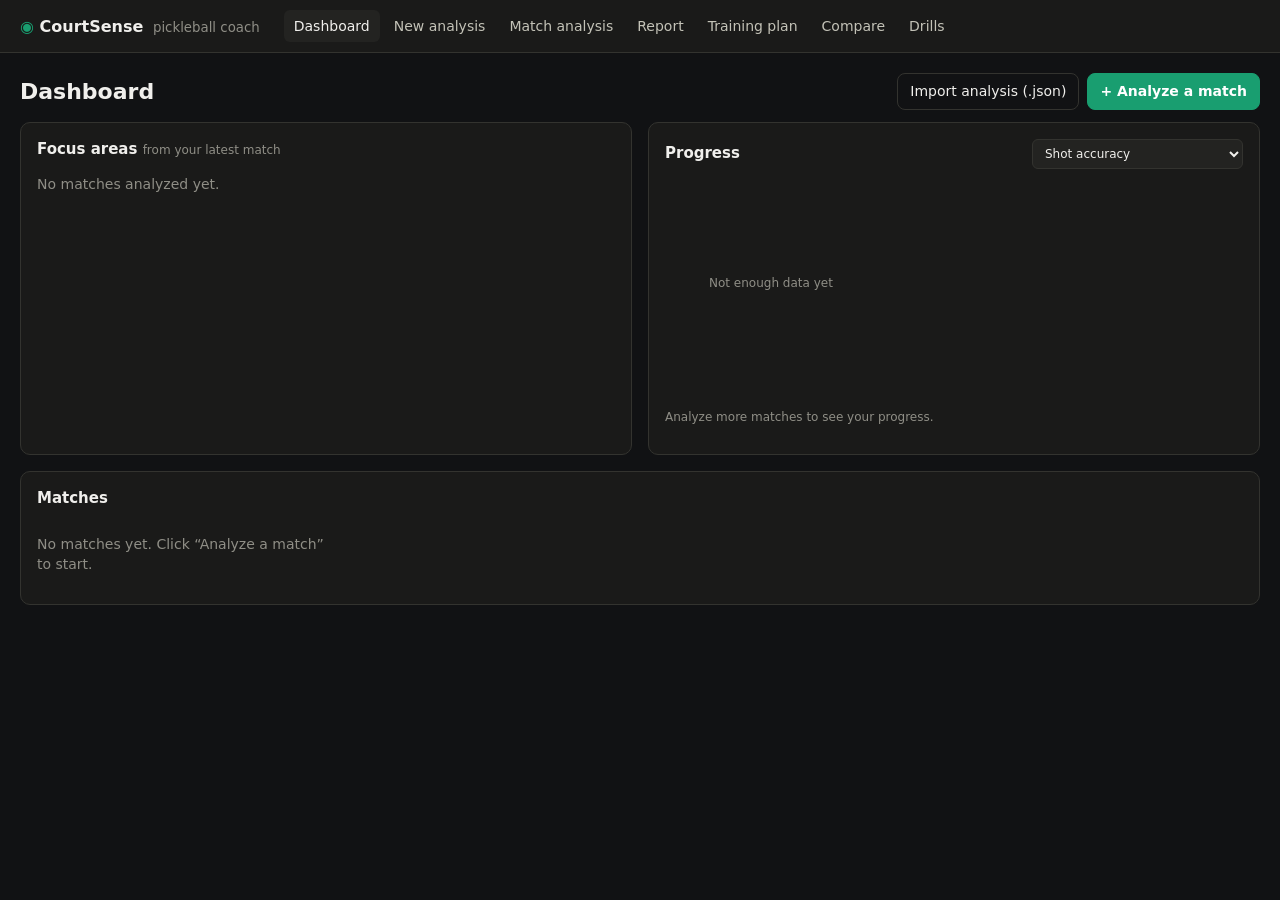
==== commit db571a83: "Stop the court overlay from drifting in match analysis - Camera tracker measures each frame against " ====
--- a/app/index.html
+++ b/app/index.html
@@ -165,6 +165,12 @@
           </div>
         </div>
         <p class="muted" id="calHint">Click in order: <b>1 far-left</b>, <b>2 far-right</b>, <b>3 near-right</b>, <b>4 near-left</b>. For portrait or cropped video, place missing corners in the dark outside-video area where the visible court lines would meet.</p>
+        <p class="muted small"><label>Camera:
+          <select id="calCamera" class="mini-select">
+            <option value="fixed" selected>fixed on a tripod / fence — court never moves</option>
+            <option value="auto">not sure — detect camera movement</option>
+            <option value="moving">moves (pans / zooms) — court follows the camera</option>
+          </select></label></p>
         <div class="cal-wrap"><canvas id="calCanvas"></canvas></div>
         <label class="scrub"><button type="button" class="btn icon" id="calPlay" title="Play / pause">▶</button>
           <select id="calSpeed"><option value="0.5">½×</option><option value="1" selected>1×</option><option value="2">2×</option></select>
@@ -315,6 +321,9 @@
             <label class="toggle"><input type="checkbox" id="tSkel" checked> Skeleton</label>
             <label class="toggle"><input type="checkbox" id="tBall" checked> Ball</label>
             <label class="toggle"><input type="checkbox" id="tCourt" checked> Court</label>
+            <select id="tCourtMode" aria-label="Court lines" class="mini-select" title="Locked: court lines stay where you calibrated them (camera on a tripod or fence). Follow camera: court lines move with a panning or zooming camera. Auto picks one from how much the camera moved.">
+              <option value="auto">auto</option><option value="fixed">🔒 locked</option><option value="moving">follow camera</option>
+            </select>
             <label class="toggle"><input type="checkbox" id="tLabels" checked> Labels</label>
             <label class="toggle" title="Short lines a coach would shout, shown above the player at the moment they apply"><input type="checkbox" id="tCoach" checked> 📣 Coach</label>
             <select id="tCoachWho" aria-label="Coach callouts for" class="mini-select">
